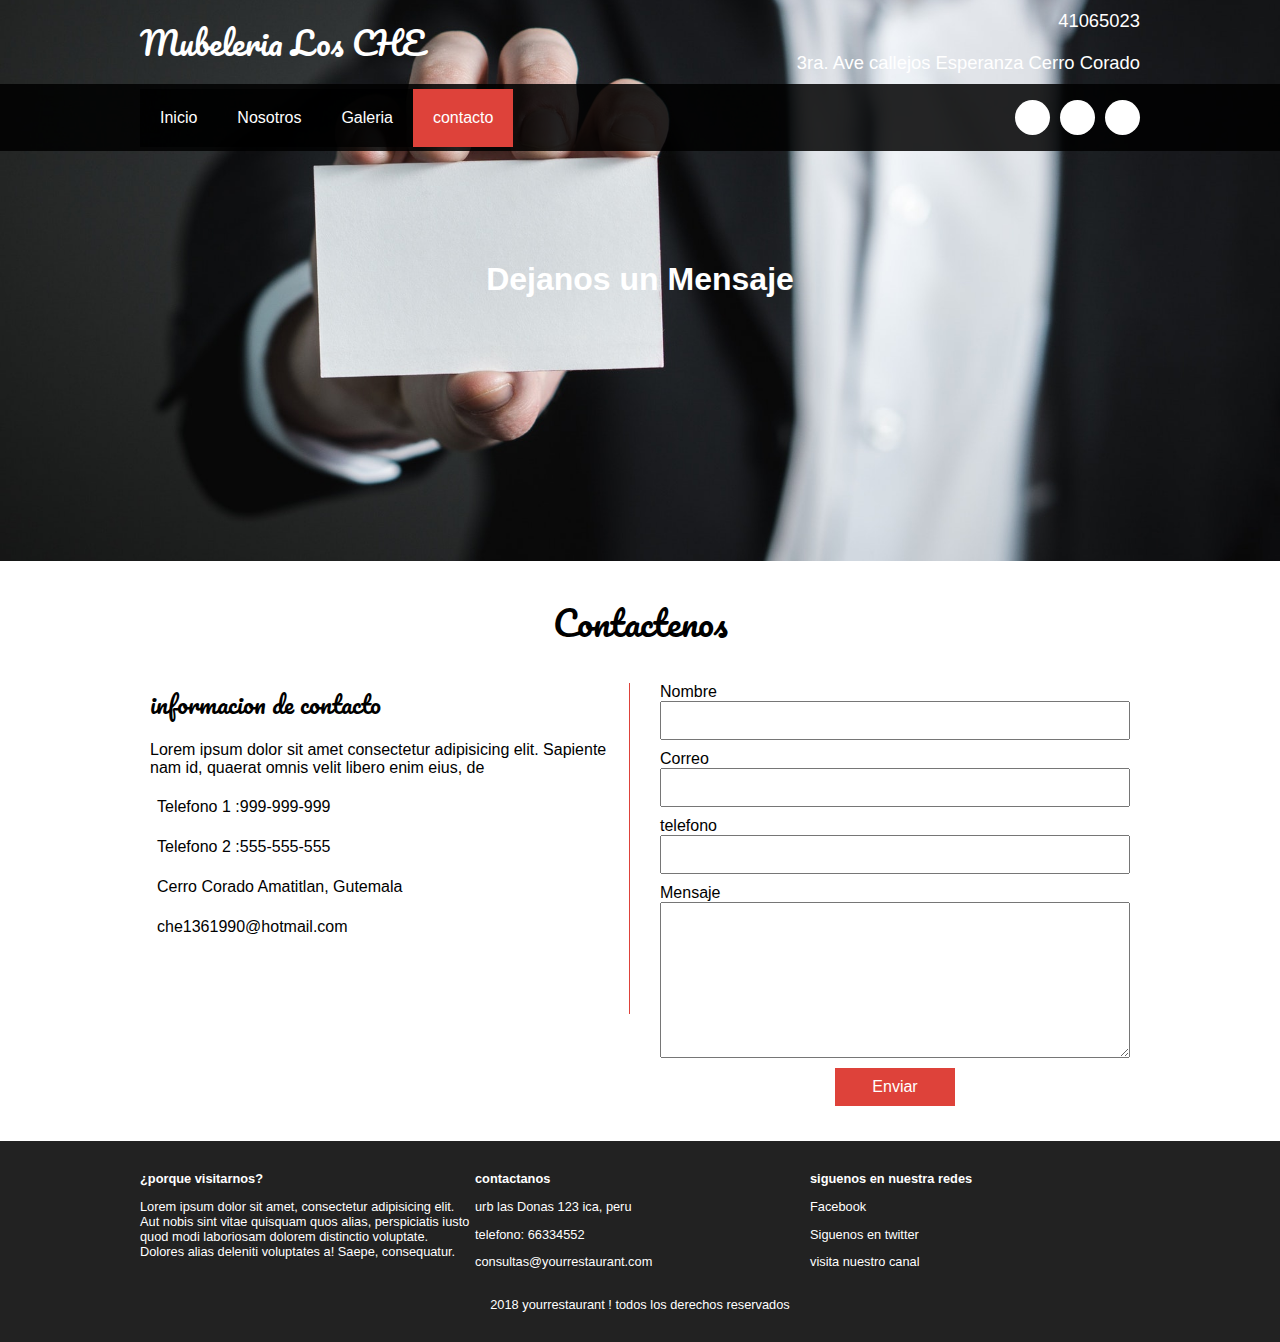
==== contacto.html @ 2b715cea "cambios 1" ====
<!DOCTYPE html>
<html lang="es">
<head>
    <meta charset="UTF-8">
    <meta http-equiv="X-UA-Compatible" content="IE=edge">
    <meta name="viewport" content="width=device-width, user-scalable-yes, initial-scale=1.0, maximum-scale-3.0, 
    minimum-scale-1.0">
    <title>Contacto | Muebleria</title>
    <link rel="stylesheet" href="CSS/estilo.css">
    <link rel="stylesheet" href="CSS/contacto.css">
    <link ret="stylesheet" href="CSS/font.css">
</head>
<body>

    <header class="main-header">
        <div class="container container--flex">
            <div class="logo-container column column--50">
                <h1 class="logo">Mubeleria Los CHE</h1>
            </div>
            <div class="main-header__contactinfo column column--50">
                <p class="main-header__contactinfo__phone">
                    <span class="icon-phone">41065023</span>
                </p>
                <p class="main-header__contactinfo__address">
                    <span class="icon-location">3ra. Ave callejos Esperanza Cerro Corado</span>
                </p>
            </div>
        </div>
    </header>

    <nav class="main-nav">
        <div class="container container--flex">
            <span class="icon-menu" id="btnmenu"></span>
            <ul class="menu" id="menu">
                <li class=""><a href="/" class="menu__link">Inicio</a></li>
                <li class="menu__item"><a href="nosotros.html" class="menu__link ">Nosotros</a></li>
                <li class="menu__item"><a href="galeria.html" class="menu__link  ">Galeria</a></li>
                <li class="menu__item"><a href="contacto.html" class="menu__link menu__link--select">contacto</a></li>
            </ul>   
            <ul >
                <li class="social-icon">
                    <a href="" class="social-icon__link">
                        <span class="icon-facebook"></span></a>
                    <a href="" class="social-icon__link">
                        <span class="icon-twitter"></span></a>
                    <a href="" class="social-icon__link">
                        <span class="icon-mail"></span></a>
                </li>
            </ul> 
                
        </div>
    </nav>

    <section class="banner">
        <img src="img/contacto.jpg" alt="" class="banner__img">
        <div class="banner__content">Dejanos un Mensaje</div>
    </section>
    
    <main class="main">
        <seccion class="group contact">
            <h2 class="group__title"> Contactenos </h2>
            <div class="container container--flex">
                <div class="contact-information column--50">
                    <h3 class="column__title">informacion de contacto</h3>
                    <p class="column__txt">Lorem ipsum dolor sit amet consectetur adipisicing elit. Sapiente nam id, quaerat omnis velit libero enim eius, de </p>
                    <p class="column__txt"><span class="icon-phone"></span>Telefono 1 :999-999-999</p>
                    <p class="column__txt"><span class="icon-phone"></span>Telefono 2 :555-555-555</p>
                    <p class="column__txt"><span class="icon-location"></span>Cerro Corado Amatitlan, Gutemala</p>
                    <p class="column__txt"><span class="icon-mail"></span>che1361990@hotmail.com</p>
                    <ul class="social-icon">
                        <li class="social-icon">
                            <a href="" class="social-icon__link">
                                <span class="icon-facebook"></span></a>
                            <a href="" class="social-icon__link">
                                <span class="icon-twitter"></span></a>
                            <a href="" class="social-icon__link">
                                <span class="icon-mail"></span></a>
                        </li>
                    </ul> 
                </div>
                <form action="enviarcorreo.php" method="post" class="formulario column--50">
                    <label for="" class="formulario__label">Nombre</label>
                    <input type="text" class="formulario__input-txt" name="nombre">
                    <label for="" class="formulario__label">Correo</label>
                    <input type="text" class="formulario__input-txt" name="correo">
                    <label for="" class="formulario__label">telefono</label>
                    <input type="text" class="formulario__input-txt" name="telefono">
                    <label for="" class="formulario__label">Mensaje</label>
                    <textarea name="mensaje" id="" cols="30" rows="10" class="formulario__textarea">    
                    </textarea>
                    <input type="submit" class="btn formulario__btn" value="Enviar">
                </form>
            </div>
        </seccion>
        
    </main>

    <footer class="main-footer">
        <div class="container container--flex">
            <div class="column column--33">
                <h2 class="column__title">¿porque visitarnos?</h2>
                <p class="column__txt">Lorem ipsum dolor sit amet, consectetur adipisicing elit. Aut nobis sint vitae quisquam quos alias, perspiciatis iusto quod modi laboriosam dolorem distinctio voluptate. Dolores alias 
                    deleniti voluptates a! Saepe, consequatur.</p>
            </div>
            <div class="column column--33">
                <h2 class="column__title">contactanos</h2>
                <p class="column__txt">urb las Donas 123 ica, peru</p>
                <p class="column__txt">telefono: 66334552</p>
                <p class="column__txt">consultas@yourrestaurant.com</p>
            </div>
            <div class="column column--33">
                <h2 class="column__title">siguenos en nuestra redes</h2>
                <p class="column__txt"><a href="" class="icon-facebook"></a>Facebook</p>
                <p class="column__txt"><a href="" class="icon-twitter"></a>Siguenos en twitter</p>
                <p class="column__txt"><a href="" class="icon-youtube"></a>visita nuestro canal</p>
            </div>
            <p class="copy">2018 yourrestaurant ! todos los derechos reservados</p>
        </div>
    </footer>
    <script src="js/menu.js"></script>
    
</body>
</html>
---- CSS/estilo.css ----
@font-face{
    font-family: "Pacifico";
    src: url(../fonts/Pacifico-Regular.ttf); 
}

@font-face{
    font-family: "Montserrat";
    src: url(../fontsMontserrar-Regular.ttf); 
}

@font-face{
    font-family: "Montserrat";
    font-weight: bold;
    src: url(../fontsMontserrar-Bold.ttf); 
}


* {
    box-sizing: border-box;
}

body {
    font-family: 'Montserrat', sans-serif;
    margin: 0;
}

/*--------------estilos  base------------------*/


img {
    display: block;
    width: 100%;
    max-width: 100% ;
}

h1, h2, h3, h4, h5, h6 {
    margin: 0;
}

.container {
    width: 100%;
    margin: auto;
}

.container--flex {
    display: flex;
    flex-wrap: wrap;
    justify-content: space-between;
    align-items: center;
}

.column {
    width: 100%;

}


/*--------------estilos  header------------------*/

.main-header {
    width: 100%;
}

.logo {
    font-size: 1.8em;
    color: #de423a;
    padding: 10px;
    font-family: 'Pacifico', cursive;
    font-weight: 100;
}

.main-header__contactinfo__phone{

    background: #de423a;
    color: white;
    margin: 0 auto;
    padding: 10px;

}

.main-header__contactinfo__address {
    padding: 10px;
    margin: 0;
}

.main-header [class*="icon-"]:before { 
    position: relative;
    top: 2px;
    right: 5px;

}


/*--------------------Estios del Menu---------------*/


.main-nav   {
    width: 100%;
    position: relative;
    z-index: 2000;
    padding: 10px;
}

.icon-menu {
    display: block;
    color:white;
    border: 1px solid white;
    border-radius: 3px;
    width: 40px;
    height: 40px;
    line-height: 42px;
    text-align: center;
    cursor: pointer;
    font-size: 1.5em;
}


.social-icon {
    display: flex;
    justify-content: space-between;
}

.social-icon__link{
    color: black;
    margin-left: 10px;
    display: flex;
    justify-content: center;
    align-items: center;
    font-size: 1.3em;
    width: 35px;
    height: 35px;
    background: white;
    border-radius: 50%;
    text-decoration: none;
}

.menu {
    position: absolute;
    top: 70px;
    left: 0;
    width: 100%;
    background: rgb(0,0,0,.70);
    padding: 0;
    margin: 0;
    list-style: none;
    text-align: center;
    height: 0%;
    overflow: hidden;
    transition: height .3s linear ;
}

.menu__link {
    display: block;
    padding: 15px;
    color: white;
    text-decoration: none;
}

.menu__link:hover {
    background: #de423a;
}

.menu__link--select {
    background: #de423a;
}

.mostrar {
    height: 196px;
}

/*--------------------Estios del Banner---------------*/

.banner {
    margin-top: -70px;
    position: relative;
}

.banner :before {
    content: '';
    position: absolute;
    width: 100%;
    height: 100%;
    background: rgba(0,0,0,0.0.7);
    z-index: 1000;
    top: 0;
}
.banner__img {
    width: 100%;
    height: 500px;
    object-fit: cover;
}
.banner__content{
    width: 90%;
    color: white;
    text-align: center;
    position: absolute;
    z-index: 15;
    top: 50%;
    left: 5%;
    transform: translateX(-50) translateY(-50%);
    font-size: 1.5em;
    font-weight:bold ;
}

.group--color .container {
    background: #de423a;
    color: white;
    padding: 10px;
    text-align: center;

}

.main__title {
    margin: 15px 0;
    font-size: 1.8em;
    font-family: 'Pacifico', cursive;
    font-weight: 100;
}

.column__title {
    font-size: 1.3em;

}

.main__about__description .column:nth-child(2) {
    padding: 10px;
    
}

.btn {
    display: block;
    text-align: center;
    text-decoration: none;
    width: 120px;
    background: #de423a;
    color: white;
    padding: 10px;
    margin: 10px auto;
}

.group__title{
    font-family: 'Pacifico', cursive;
    text-align: center;
    font-size: 1.8em;
    font-weight: 100;
    margin: 30px;
}

.today-special .column {
    margin-bottom: 30px;
}

.today-special__img {
    margin: auto;
    max-width: 350px;

}
.today-special__title{
    text-align: center;
    font-size: 1.3em;
    padding-top: 10px;
    padding-bottom: 20px;
}
.today-special__price{
    font-size: 1.5em;
    color: #de423a;
    font-weight: bold;
    text-align: center;
}

/*--------------------Estios del footer---------------*/

.main-footer{
    background: #222;
    color: white;
    padding: 10px;
    padding-bottom: 20px;
    padding-top: 20px;
    font-size: .8em;
}
.copy {
    text-align: center;
    margin: auto;
    margin-top: 15px;

}

.main-footer[class*="icon-"] {
    color: white;
    text-decoration: none;
}

.main-footer[class*="icon-"]:before {
    position: relative;
    top: 3px;
    right: 5px;
}


/*--------------------Estios del Responsive---------------*/

@media screen and (min-width:480px) {
.logo{
    color: white;
}

.main-header__contactinfo{
    text-align: right;
}


.main{
    padding-bottom: 15px;
}

.main-header__contactinfo__phone{
    background: none;
}
.main-header__contactinfo__address{
    color: white;
    
}

.main-nav{
    background: rgba(0,0,0,0.85)
}
.banner {
    margin-top: -190px;
    z-index: -1000;
}

.banner__content{
    font-size: 2em;
}
.banner__img{
    height: 600px;
}
.main{
    padding-bottom: 15px;
}

.main__about__description .column:nth-child(2) {
    padding-left: 20px;
    font-size: .9em ;

}

.main__about__description .btn {
    margin: 0;
}
.today-special .column {
    border: 5px solid #ddd;
    padding: 5px;
}
.today-special__img{
    height: 200px;
    object-fit: cover;

}
.column--50{
    width: 49%;
}

.column--50-25{
  width: 49%;  
}

.column--33{
    width: 33%;
}
.main-footer .container--flex{
    align-items: flex-start;
}
}

@media screen and (min-width:768px){
    .banner__img{
        height: 600px;}
        
    .main__title{
        font-size: 2.2em;

    }

    .main__about__description{
        margin-top: 30px;
    }

    .main__about__description .column--50:nth-child(2){
        font-size: 1em;
    }
    .main__about__description .column--50:nth-child(2)

    .column__txt{
        line-height: 30px;
        color: black;
        font-family:Georgia, 'Times New Roman', Times, serif;
    }
    .column--50-25{
        width: 24.5%;
    }
    .column__title{
        font-size: 1em;
    }
    .group__title{
        font-size: 2.2em;
    }
}

@media screen and (min-width:1024px){
    .container{
        width: 1000px;
    }
    .logo{
        font-size: 2em;
        padding: 0;
    }
    .main-header__contactinfo__phone,
    .main-header__contactinfo__address{
        padding-right: 0;
        font-size: 1.15em;
    }
    .main-nav{
        padding: 0;
    }
    .icon-menu{
        display: none;
    }
    .menu{
        display: flex;
        position: static;
        height: auto;
        width: auto;
    }
    .menu__link{
        padding: 20px;
    }
    .group--color .container{
        margin-top: 30px;
        margin-bottom: 30px;
        padding: 20px;
    }
    .main__title{
        font-size: 2.3em;
    }
    .main__about__description .column--50:nth-child(2) 

    .column__txt{
        line-height: 50px;
        color: black;
        font-family:Georgia, 'Times New Roman', Times, serif;

    }
    .today-special__title{
        font-size: 1.4em;
    }
    .today-special__price{
        font-size: 1.8em;
    }
    .main-footer{
        padding-top: 30px;
        padding-bottom: 30px;
    }

}

@media screen and (min-width:1600px) {
    .container{
        width: 1400px;
    }
    .main__about__description .column--50:nth-child(1)
    .img {
        width: 100%;
        height: 350px;
        object-fit: cover;
    }
    .today-special__img{
        height: 300px;

    }

}
---- CSS/contacto.css ----
.contact .container--flex {
    align-items: flex-start;
}

.contact-information {
    padding: 10px;
    padding-top: 0;
    margin-bottom: 30px;
    border-bottom: 1px solid #de429a;
}

.contact-information .column__title {
    font-family: 'pacifico', cursive;
    font-weight: 100;
}

.contact-information [class*="icon-"] {
    font-size: 1.3em;
    margin-right: 7px;
    position: relative;
    top: 5px;
}
.contact-informacion .social-icon {
    justify-content: flex-start;
    margin-bottom: 10px;
}

.contact-information .social-icon [calss*="icon-"] {
    background: black;
    color: white;
    margin-left: 0 ;
    margin-right: 15px;
    
}

.formulario {
    padding:10px;
    padding-top: 0;
}

.formulario__label, .formulario__input-txt, .formulario__textarea{
    display: block;
    width: 100%;
}

.formulario__input-txt {
    padding: 10px;
    margin-bottom: 10px;
}

.formulario__textarea {
    min-height: 100px;
    min-width: 100%;
    max-width: 100%;
    max-height: 200px;
}

.formulario__btn{
    border: none;
    cursor: pointer;
    font-size: 1em;
}

@media screen and (min-width:480px) {
    .contact-information p {
        font-size: .75em;
    }
    .contact-information {
        border-right: 1px solid #de423a;
        border-bottom: none;
    }

}

@media screen and (min-width:768px) {
    .contact-information p {
        font-size: 1em;
    }
    .contact-information .column__title {
        font-size: 1.5em;
    }

}
---- CSS/font.css ----
@charset "UTF-8";

@font-face {
  font-family: "sitio-web";
  src:url("../fonts/sitio-web.eot");
  src:url("../fonts/sitio-web.eot?#iefix") format("embedded-opentype"),
    url("../fonts/sitio-web.woff") format("woff"),
    url("../fonts/sitio-web.ttf") format("truetype"),
    url("../fonts/sitio-web.svg#sitio-web") format("svg");
  font-weight: normal;
  font-style: normal;

}

[data-icon]:before {
  font-family: "sitio-web" !important;
  content: attr(data-icon);
  font-style: normal !important;
  font-weight: normal !important;
  font-variant: normal !important;
  text-transform: none !important;
  speak: none;
  line-height: 1;
  -webkit-font-smoothing: antialiased;
  -moz-osx-font-smoothing: grayscale;
}

[class="icon-"]:before,
[class*=" icon-"]:before {
  font-family: "sitio-web" !important;
  font-style: normal !important;
  font-weight: normal !important;
  font-variant: normal !important;
  text-transform: none !important;
  speak: none;
  line-height: 1;
  -webkit-font-smoothing: antialiased;
  -moz-osx-font-smoothing: grayscale;
}

.icon-facebook:before {
  content: "\61";
}
.icon-twitter:before {
  content: "\62";
}
.icon-youtube:before {
  content: "\63";
}
.icon-mail:before {
  content: "\64";
}
.icon-location:before {
  content: "\65";
}
.icon-phone:before {
  content: "\66";
}
.icon-menu:before {
  content: "\67";
}
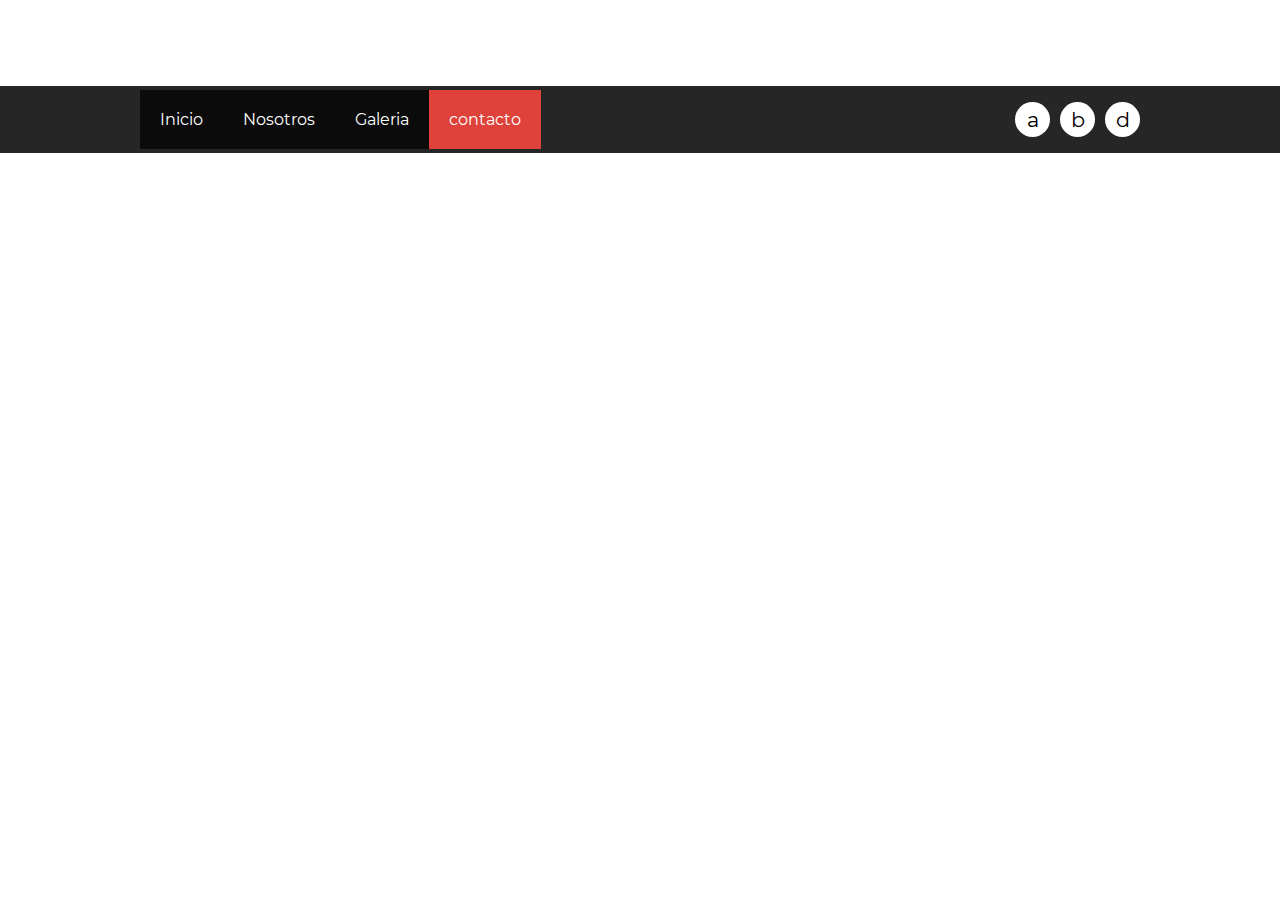
==== commit adddb1ac: "22 nov" ====
--- a/contacto.html
+++ b/contacto.html
@@ -3,12 +3,11 @@
 <head>
     <meta charset="UTF-8">
     <meta http-equiv="X-UA-Compatible" content="IE=edge">
-    <meta name="viewport" content="width=device-width, user-scalable-yes, initial-scale=1.0, maximum-scale-3.0, 
-    minimum-scale-1.0">
+    <meta name="viewport" content="width=device-width">
     <title>Contacto | Muebleria</title>
     <link rel="stylesheet" href="CSS/estilo.css">
     <link rel="stylesheet" href="CSS/contacto.css">
-    <link ret="stylesheet" href="CSS/font.css">
+    <link rel="stylesheet" href="CSS/font.css">
 </head>
 <body>
 
@@ -32,21 +31,21 @@
         <div class="container container--flex">
             <span class="icon-menu" id="btnmenu"></span>
             <ul class="menu" id="menu">
-                <li class=""><a href="/" class="menu__link">Inicio</a></li>
+                <li class=""><a href="index.html" class="menu__link">Inicio</a></li>
                 <li class="menu__item"><a href="nosotros.html" class="menu__link ">Nosotros</a></li>
                 <li class="menu__item"><a href="galeria.html" class="menu__link  ">Galeria</a></li>
                 <li class="menu__item"><a href="contacto.html" class="menu__link menu__link--select">contacto</a></li>
             </ul>   
             <ul >
                 <li class="social-icon">
-                    <a href="" class="social-icon__link">
+                    <a href="https://www.facebook.com/Dise%C3%B1os-En-Melamina-Guatemala-838109292896804" class="social-icon__link">
                         <span class="icon-facebook"></span></a>
-                    <a href="" class="social-icon__link">
+                    <a href="https://twitter.com/JobJoel19/status/1294353683275276289" class="social-icon__link">
                         <span class="icon-twitter"></span></a>
-                    <a href="" class="social-icon__link">
+                    <a href="https://www.google.com/intl/es/gmail/about/" class="social-icon__link">
                         <span class="icon-mail"></span></a>
                 </li>
-            </ul> 
+            </ul>     
                 
         </div>
     </nav>
@@ -78,7 +77,7 @@
                         </li>
                     </ul> 
                 </div>
-                <form action="enviarcorreo.php" method="post" class="formulario column--50">
+                <form action="" method="post" class="formulario column--50">
                     <label for="" class="formulario__label">Nombre</label>
                     <input type="text" class="formulario__input-txt" name="nombre">
                     <label for="" class="formulario__label">Correo</label>
@@ -86,7 +85,7 @@
                     <label for="" class="formulario__label">telefono</label>
                     <input type="text" class="formulario__input-txt" name="telefono">
                     <label for="" class="formulario__label">Mensaje</label>
-                    <textarea name="mensaje" id="" cols="30" rows="10" class="formulario__textarea">    
+                    <textarea name="mansaje" id="" cols="30" rows="10" class="formulario__textarea">    
                     </textarea>
                     <input type="submit" class="btn formulario__btn" value="Enviar">
                 </form>
@@ -114,7 +113,7 @@
                 <p class="column__txt"><a href="" class="icon-twitter"></a>Siguenos en twitter</p>
                 <p class="column__txt"><a href="" class="icon-youtube"></a>visita nuestro canal</p>
             </div>
-            <p class="copy">2018 yourrestaurant ! todos los derechos reservados</p>
+            <p class="copy">2021 Nuestro Restaurante ! todos los derechos reservados</p>
         </div>
     </footer>
     <script src="js/menu.js"></script>
--- a/CSS/estilo.css
+++ b/CSS/estilo.css
@@ -5,13 +5,13 @@
 
 @font-face{
     font-family: "Montserrat";
-    src: url(../fontsMontserrar-Regular.ttf); 
+    src: url(../fonts/Montserrat-Regular.ttf); 
 }
 
 @font-face{
     font-family: "Montserrat";
     font-weight: bold;
-    src: url(../fontsMontserrar-Bold.ttf); 
+    src: url(../fonts/Montserrat-Bold.ttf); 
 }
 
 
@@ -325,7 +325,7 @@
     background: rgba(0,0,0,0.85)
 }
 .banner {
-    margin-top: -190px;
+    margin-top: -2009px;
     z-index: -1000;
 }
 
